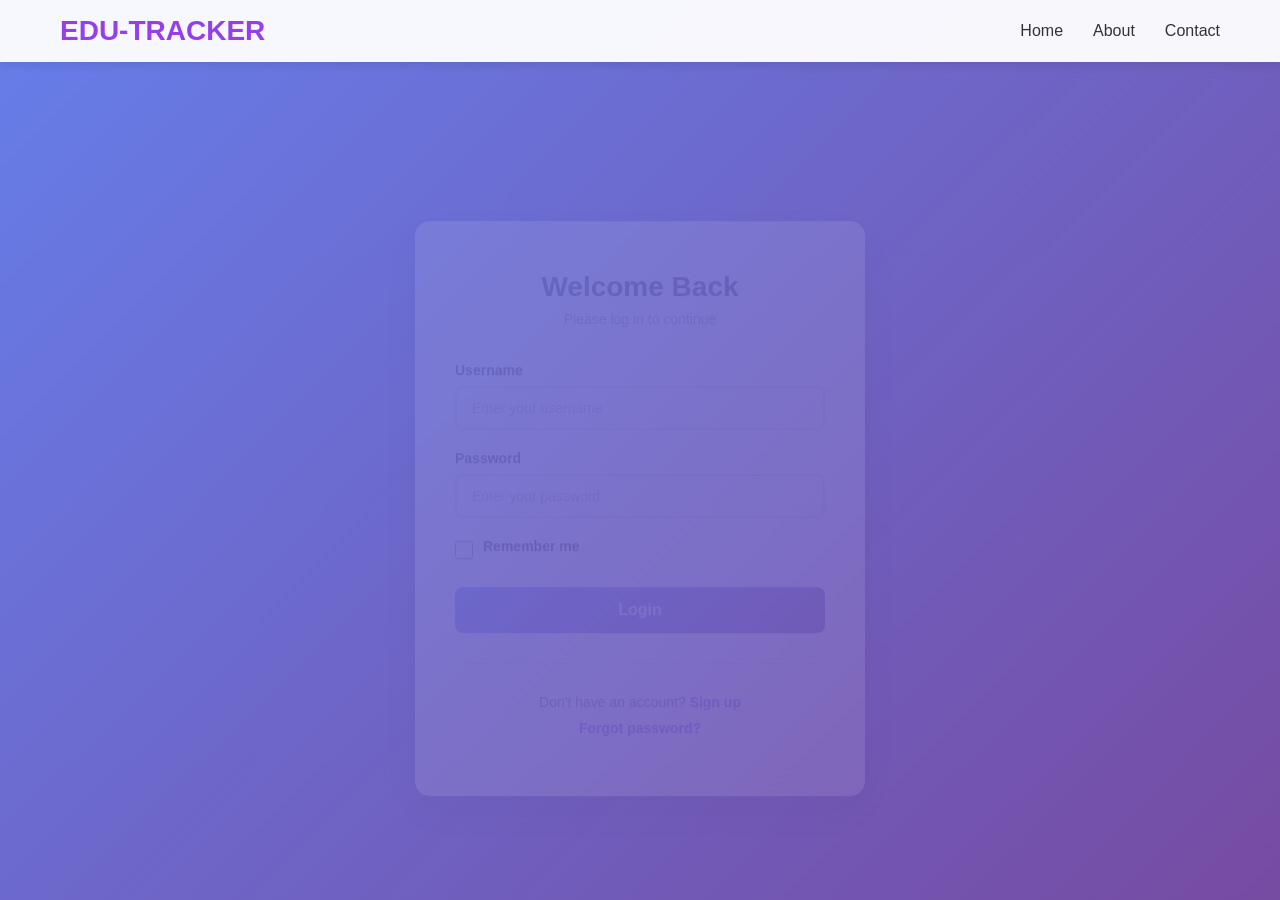
==== dashboard.html @ 572bf7b2 "done" ====
<!DOCTYPE html>
<html lang="en">
<head>
    <meta charset="UTF-8">
    <meta name="viewport" content="width=device-width, initial-scale=1.0">
    <title>E-Tracker - Dashboard</title>
    <link rel="stylesheet" href="style.css">
</head>
<body>
    <!-- Navigation Bar -->
    <nav class="navbar">
        <div class="nav-container">
            <h1 class="nav-title"><b>EDU-TRACKER</b></h1>
            <ul class="nav-list">
                <li><a href="dashboard.html">Dashboard</a></li>
                <li><a href="courses.html">My Courses</a></li>
                <li><a href="progress.html">My Progress</a></li>
                <li><a href="settings.html">Settings</a></li>
                <li><a href="#" id="logout-link">Logout</a></li>
            </ul>
        </div>
    </nav>

    <!-- Dashboard Container -->
    <div class="dashboard-container">
        <div class="dashboard-header">
            <h1>Welcome, <span id="username-display">User</span>!</h1>
            <p>Here's your learning dashboard</p>
        </div>

        <!-- Dashboard Cards -->
        <div class="dashboard-cards">
            <div class="card">
                <div class="card-icon">📚</div>
                <h3>Courses Enrolled</h3>
                <p class="card-number">5</p>
                <a href="courses.html" class="card-link">View Courses →</a>
            </div>

            <div class="card">
                <div class="card-icon">📊</div>
                <h3>Learning Progress</h3>
                <p class="card-number">65%</p>
                <a href="progress.html" class="card-link">View Progress →</a>
            </div>

            <div class="card">
                <div class="card-icon">🏆</div>
                <h3>Achievements</h3>
                <p class="card-number">12</p>
                <a href="#" class="card-link">View Badges →</a>
            </div>

            <div class="card">
                <div class="card-icon">📅</div>
                <h3>Upcoming Tasks</h3>
                <p class="card-number">3</p>
                <a href="#" class="card-link">View Tasks →</a>
            </div>
        </div>

        <!-- Recent Activity Section -->
        <div class="activity-section">
            <h2>Recent Activity</h2>
            <div class="activity-list">
                <div class="activity-item">
                    <div class="activity-dot"></div>
                    <div class="activity-content">
                        <p class="activity-title">Completed: Python Basics Module</p>
                        <p class="activity-time">2 hours ago</p>
                    </div>
                </div>
                <div class="activity-item">
                    <div class="activity-dot"></div>
                    <div class="activity-content">
                        <p class="activity-title">Scored 95% on JavaScript Quiz</p>
                        <p class="activity-time">1 day ago</p>
                    </div>
                </div>
                <div class="activity-item">
                    <div class="activity-dot"></div>
                    <div class="activity-content">
                        <p class="activity-title">Enrolled in Web Design Course</p>
                        <p class="activity-time">3 days ago</p>
                    </div>
                </div>
            </div>
        </div>
    </div>

    <script src="dashboard.js"></script>
</body>
</html>
---- style.css ----
* {
    margin: 0;
    padding: 0;
    box-sizing: border-box;
}

body {
    font-family: 'Segoe UI', Tahoma, Geneva, Verdana, sans-serif;
    background: linear-gradient(135deg, #667eea 0%, #764ba2 100%);
    min-height: 100vh;
    display: flex;
    flex-direction: column;
}

/* Navigation Bar */
.navbar {
    background-color: rgba(255, 255, 255, 0.95);
    box-shadow: 0 2px 10px rgba(0, 0, 0, 0.1);
    padding: 15px 0;
    position: sticky;
    top: 0;
    z-index: 100;
}

.nav-container {
    max-width: 1200px;
    margin: 0 auto;
    padding: 0 20px;
    display: flex;
    justify-content: space-between;
    align-items: center;
}

.nav-title {
    color: #953eeb;
    font-size: 28px;
    font-weight: bold;
    cursor: pointer;
    transition: all 0.3s ease;
}

.nav-title:hover {
    color: #764ba2;
    transform: scale(1.05);
}

.nav-list {
    display: flex;
    list-style: none;
    gap: 30px;
}

.nav-list a {
    text-decoration: none;
    color: #333;
    font-weight: 500;
    font-size: 16px;
    transition: all 0.3s ease;
    position: relative;
}

.nav-list a::after {
    content: '';
    position: absolute;
    bottom: -5px;
    left: 0;
    width: 0;
    height: 2px;
    background-color: #953eeb;
    transition: width 0.3s ease;
}

.nav-list a:hover {
    color: #953eeb;
}

.nav-list a:hover::after {
    width: 100%;
}

/* Login Container */
.login-container {
    flex: 1;
    display: flex;
    justify-content: center;
    align-items: center;
    padding: 40px 20px;
}

.login-box {
    background: white;
    border-radius: 15px;
    box-shadow: 0 15px 50px rgba(0, 0, 0, 0.3);
    padding: 50px 40px;
    width: 100%;
    max-width: 450px;
    animation: slideUp 0.5s ease;
}

@keyframes slideUp {
    from {
        opacity: 0;
        transform: translateY(30px);
    }
    to {
        opacity: 1;
        transform: translateY(0);
    }
}

.login-header {
    text-align: center;
    margin-bottom: 35px;
}

.login-header h2 {
    color: #333;
    font-size: 28px;
    margin-bottom: 8px;
}

.login-header p {
    color: #888;
    font-size: 14px;
}

/* Form Groups */
.form-group {
    margin-bottom: 20px;
}

.form-group label {
    display: block;
    margin-bottom: 8px;
    color: #333;
    font-weight: 600;
    font-size: 14px;
}

.form-group input[type="text"],
.form-group input[type="password"] {
    width: 100%;
    padding: 12px 15px;
    border: 2px solid #e0e0e0;
    border-radius: 8px;
    font-size: 14px;
    transition: all 0.3s ease;
    font-family: inherit;
}

.form-group input[type="text"]:focus,
.form-group input[type="password"]:focus {
    outline: none;
    border-color: #953eeb;
    box-shadow: 0 0 10px rgba(149, 62, 235, 0.2);
    background-color: #f9f9ff;
}

.form-group input::placeholder {
    color: #aaa;
}

/* Checkbox */
.form-group.checkbox {
    display: flex;
    align-items: center;
    margin-bottom: 25px;
}

.form-group input[type="checkbox"] {
    width: 18px;
    height: 18px;
    cursor: pointer;
    accent-color: #953eeb;
    margin-right: 10px;
}

.checkbox-label {
    margin: 0;
    cursor: pointer;
    font-weight: normal;
}

/* Login Button */
.login-btn {
    width: 100%;
    padding: 14px;
    background: linear-gradient(135deg, #667eea 0%, #764ba2 100%);
    color: white;
    border: none;
    border-radius: 8px;
    font-size: 16px;
    font-weight: 600;
    cursor: pointer;
    transition: all 0.3s ease;
    margin-bottom: 30px;
}

.login-btn:hover {
    transform: translateY(-2px);
    box-shadow: 0 10px 30px rgba(102, 126, 234, 0.4);
}

.login-btn:active {
    transform: translateY(0);
}

/* Login Footer */
.login-footer {
    text-align: center;
    border-top: 1px solid #e0e0e0;
    padding-top: 20px;
}

.login-footer p {
    margin: 10px 0;
    font-size: 14px;
    color: #666;
}

.login-footer a {
    color: #953eeb;
    text-decoration: none;
    font-weight: 600;
    transition: color 0.3s ease;
}

.login-footer a:hover {
    color: #764ba2;
    text-decoration: underline;
}

/* Sign Up Box Styles */
.signup-box {
    animation: slideUp 0.5s ease;
}

/* Animation for form transitions */
@keyframes fadeIn {
    from {
        opacity: 0;
    }
    to {
        opacity: 1;
    }
}

.login-container.fade-in,
.signup-container.fade-in {
    animation: fadeIn 0.3s ease;
}

/* Dashboard Styles */
.dashboard-container {
    flex: 1;
    max-width: 1200px;
    margin: 0 auto;
    width: 100%;
    padding: 40px 20px;
}

.dashboard-header {
    text-align: center;
    margin-bottom: 50px;
    color: white;
}

.dashboard-header h1 {
    font-size: 42px;
    margin-bottom: 10px;
    text-shadow: 0 2px 10px rgba(0, 0, 0, 0.2);
}

.dashboard-header p {
    font-size: 18px;
    opacity: 0.9;
}

/* Dashboard Cards */
.dashboard-cards {
    display: grid;
    grid-template-columns: repeat(auto-fit, minmax(250px, 1fr));
    gap: 25px;
    margin-bottom: 50px;
}

.card {
    background: white;
    border-radius: 15px;
    padding: 30px;
    text-align: center;
    box-shadow: 0 10px 30px rgba(0, 0, 0, 0.2);
    transition: all 0.3s ease;
    animation: slideUp 0.5s ease;
}

.card:hover {
    transform: translateY(-10px);
    box-shadow: 0 15px 50px rgba(0, 0, 0, 0.3);
}

.card-icon {
    font-size: 48px;
    margin-bottom: 15px;
}

.card h3 {
    color: #333;
    font-size: 18px;
    margin-bottom: 10px;
}

.card-number {
    font-size: 36px;
    font-weight: bold;
    color: #667eea;
    margin-bottom: 15px;
}

.card-link {
    display: inline-block;
    color: #953eeb;
    text-decoration: none;
    font-weight: 600;
    transition: all 0.3s ease;
}

.card-link:hover {
    color: #764ba2;
    transform: translateX(5px);
}

/* Activity Section */
.activity-section {
    background: white;
    border-radius: 15px;
    padding: 30px;
    box-shadow: 0 10px 30px rgba(0, 0, 0, 0.2);
}

.activity-section h2 {
    color: #333;
    margin-bottom: 25px;
    font-size: 24px;
}

.activity-list {
    display: flex;
    flex-direction: column;
    gap: 20px;
}

.activity-item {
    display: flex;
    align-items: flex-start;
    gap: 15px;
    padding: 15px 0;
    border-bottom: 1px solid #e0e0e0;
}

.activity-item:last-child {
    border-bottom: none;
}

.activity-dot {
    width: 12px;
    height: 12px;
    background: linear-gradient(135deg, #667eea 0%, #764ba2 100%);
    border-radius: 50%;
    margin-top: 5px;
    flex-shrink: 0;
}

.activity-content {
    flex: 1;
}

.activity-title {
    color: #333;
    font-weight: 600;
    margin-bottom: 5px;
}

.activity-time {
    color: #999;
    font-size: 13px;
}

/* Responsive Design */
@media (max-width: 768px) {
    .nav-container {
        flex-direction: column;
        gap: 15px;
    }

    .nav-list {
        gap: 20px;
    }

    .login-box {
        padding: 35px 25px;
    }

    .login-header h2 {
        font-size: 24px;
    }
}

@media (max-width: 480px) {
    .login-container {
        padding: 20px 15px;
    }

    .login-box {
        padding: 25px 20px;
    }

    .login-header h2 {
        font-size: 22px;
    }

    .nav-list {
        gap: 15px;
        font-size: 14px;
    }
}
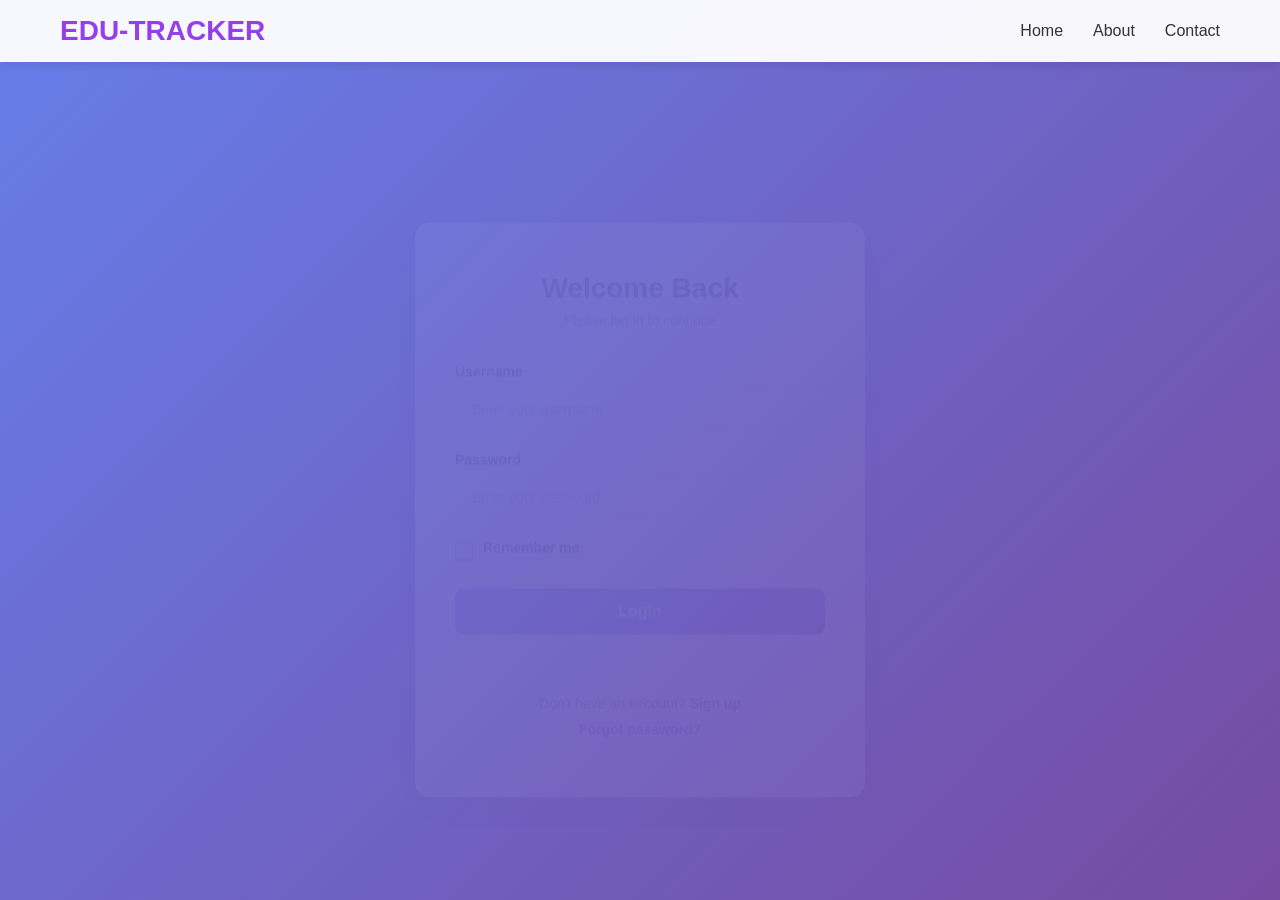
==== commit 22076376: "done" ====
--- a/dashboard.html
+++ b/dashboard.html
@@ -59,35 +59,53 @@
             </div>
         </div>
 
-        <!-- Recent Activity Section -->
-        <div class="activity-section">
-            <h2>Recent Activity</h2>
-            <div class="activity-list">
-                <div class="activity-item">
-                    <div class="activity-dot"></div>
-                    <div class="activity-content">
-                        <p class="activity-title">Completed: Python Basics Module</p>
-                        <p class="activity-time">2 hours ago</p>
-                    </div>
+    <!-- Study Tracker Section -->
+    <div class="activity-section tracker-section">
+        <h2>Study Tracker</h2>
+        <div class="tracker-grid" id="tracker-grid"></div>
+    </div>
+
+    <div class="activity-section study-advisor" id="study-advisor">
+        <h2>Study Advisor</h2>
+        <p id="advisor-summary">Your study advisor will recommend what to review and which resources to use so you can pass next time.</p>
+        <div class="advisor-cards" id="advisor-cards"></div>
+    </div>
+
+    <div class="activity-section resource-section">
+        <h2>Available Resources</h2>
+        <div class="resource-list" id="resource-list"></div>
+    </div>
+
+    <!-- Recent Activity Section -->
+    <div class="activity-section">
+        <h2>Recent Activity</h2>
+        <div class="activity-list">
+            <div class="activity-item">
+                <div class="activity-dot"></div>
+                <div class="activity-content">
+                    <p class="activity-title">Completed: Python Basics Module</p>
+                    <p class="activity-time">2 hours ago</p>
                 </div>
-                <div class="activity-item">
-                    <div class="activity-dot"></div>
-                    <div class="activity-content">
-                        <p class="activity-title">Scored 95% on JavaScript Quiz</p>
-                        <p class="activity-time">1 day ago</p>
-                    </div>
+            </div>
+            <div class="activity-item">
+                <div class="activity-dot"></div>
+                <div class="activity-content">
+                    <p class="activity-title">Scored 95% on JavaScript Quiz</p>
+                    <p class="activity-time">1 day ago</p>
                 </div>
-                <div class="activity-item">
-                    <div class="activity-dot"></div>
-                    <div class="activity-content">
-                        <p class="activity-title">Enrolled in Web Design Course</p>
-                        <p class="activity-time">3 days ago</p>
-                    </div>
+            </div>
+            <div class="activity-item">
+                <div class="activity-dot"></div>
+                <div class="activity-content">
+                    <p class="activity-title">Enrolled in Web Design Course</p>
+                    <p class="activity-time">3 days ago</p>
                 </div>
             </div>
         </div>
     </div>
+    </div>
 
+    <script src="study-api.js"></script>
     <script src="dashboard.js"></script>
 </body>
 </html>
--- a/style.css
+++ b/style.css
@@ -350,6 +350,171 @@
     gap: 20px;
 }
 
+.tracker-section .tracker-grid {
+    display: grid;
+    gap: 20px;
+}
+
+.tracker-card {
+    background: #f8f9ff;
+    border-radius: 20px;
+    padding: 25px;
+    box-shadow: 0 15px 30px rgba(0, 0, 0, 0.08);
+}
+
+.tracker-card-header {
+    display: flex;
+    justify-content: space-between;
+    align-items: flex-start;
+    gap: 20px;
+    margin-bottom: 20px;
+}
+
+.tracker-card-header h3 {
+    margin-bottom: 8px;
+    color: #1f2141;
+}
+
+.tracker-card-header p {
+    color: #5d5f7a;
+}
+
+.status-pill {
+    border-radius: 999px;
+    padding: 10px 16px;
+    font-size: 13px;
+    font-weight: 700;
+    color: white;
+}
+
+.status-pill.on-track {
+    background: #37b24d;
+}
+
+.status-pill.almost-there {
+    background: #f08c00;
+}
+
+.status-pill.needs-focus {
+    background: #f03e3e;
+}
+
+.tracker-card-body {
+    display: grid;
+    gap: 18px;
+    margin-bottom: 20px;
+}
+
+.mark-info {
+    display: flex;
+    justify-content: space-between;
+    align-items: center;
+    padding: 18px;
+    background: white;
+    border-radius: 16px;
+    box-shadow: inset 0 0 0 1px rgba(149, 62, 235, 0.08);
+}
+
+.mark-info p {
+    color: #5d5f7a;
+    margin-bottom: 5px;
+}
+
+.mark-info strong {
+    font-size: 26px;
+    color: #1f2141;
+}
+
+.mark-input-wrapper {
+    display: grid;
+    gap: 10px;
+}
+
+.mark-input-wrapper label {
+    color: #333;
+    font-weight: 600;
+}
+
+.mark-input {
+    width: 100%;
+    max-width: 120px;
+    padding: 12px 14px;
+    border: 2px solid #e0e0e0;
+    border-radius: 12px;
+    font-size: 16px;
+}
+
+.tracker-note {
+    color: #4d4d8d;
+    line-height: 1.7;
+}
+
+.study-advisor {
+    margin-top: 20px;
+}
+
+.advisor-cards {
+    display: grid;
+    gap: 20px;
+    margin-top: 20px;
+}
+
+.advisor-card {
+    background: #f8f9ff;
+    border-radius: 20px;
+    padding: 24px;
+    box-shadow: 0 12px 30px rgba(0, 0, 0, 0.08);
+}
+
+.advisor-card h3 {
+    margin-bottom: 10px;
+    color: #1f2141;
+}
+
+.advisor-card p {
+    color: #5d5f7a;
+    line-height: 1.7;
+}
+
+.advisor-small {
+    color: #667085;
+    font-size: 14px;
+    margin-top: 12px;
+}
+
+.resource-list {
+    display: grid;
+    gap: 18px;
+}
+
+.resource-item {
+    background: #f8f9ff;
+    border-radius: 20px;
+    padding: 24px;
+    box-shadow: 0 12px 30px rgba(0, 0, 0, 0.08);
+}
+
+.resource-item h3 {
+    margin-bottom: 12px;
+    color: #1f2141;
+}
+
+.resource-item p {
+    margin-bottom: 12px;
+    color: #5d5f7a;
+    line-height: 1.7;
+}
+
+.resource-item a {
+    color: #953eeb;
+    text-decoration: none;
+    font-weight: 700;
+}
+
+.resource-item a:hover {
+    text-decoration: underline;
+}
+
 .activity-item {
     display: flex;
     align-items: flex-start;
@@ -386,6 +551,201 @@
     font-size: 13px;
 }
 
+/* Page Layout */
+.page-container {
+    flex: 1;
+    max-width: 1200px;
+    margin: 0 auto;
+    width: 100%;
+    padding: 40px 20px;
+}
+
+.section {
+    margin-bottom: 40px;
+    color: white;
+}
+
+.section h1,
+.section h2 {
+    font-size: 36px;
+    margin-bottom: 18px;
+}
+
+.section p {
+    max-width: 780px;
+    line-height: 1.7;
+    color: #f0f0ff;
+    font-size: 17px;
+}
+
+.hero {
+    display: grid;
+    grid-template-columns: 1.4fr 1fr;
+    gap: 30px;
+    align-items: center;
+    background: rgba(255, 255, 255, 0.95);
+    border-radius: 30px;
+    padding: 50px;
+    box-shadow: 0 20px 60px rgba(0, 0, 0, 0.12);
+    color: #1f2141;
+}
+
+.hero h1 {
+    font-size: 3rem;
+    color: #1f2141;
+}
+
+.hero p {
+    color: #50577a;
+}
+
+.hero-actions {
+    display: flex;
+    gap: 16px;
+    flex-wrap: wrap;
+    margin-top: 24px;
+}
+
+.button {
+    display: inline-flex;
+    align-items: center;
+    justify-content: center;
+    padding: 14px 26px;
+    border-radius: 999px;
+    border: none;
+    background: #953eeb;
+    color: white;
+    font-size: 15px;
+    font-weight: 600;
+    text-decoration: none;
+    transition: transform 0.2s ease, box-shadow 0.2s ease, background 0.2s ease;
+}
+
+.button:hover {
+    transform: translateY(-2px);
+    box-shadow: 0 18px 35px rgba(149, 62, 235, 0.2);
+}
+
+.button-secondary {
+    background: #f5f5ff;
+    color: #4d4d8d;
+}
+
+.feature-grid,
+.contact-grid,
+.stats-grid {
+    display: grid;
+    grid-template-columns: repeat(auto-fit, minmax(260px, 1fr));
+    gap: 25px;
+}
+
+.feature-card,
+.contact-card,
+.setting-item,
+.progress-item {
+    background: white;
+    border-radius: 20px;
+    padding: 28px;
+    box-shadow: 0 14px 40px rgba(0, 0, 0, 0.12);
+}
+
+.feature-card h3,
+.setting-item h3 {
+    color: #1f2141;
+    margin-bottom: 15px;
+}
+
+.feature-card p,
+.setting-item p {
+    color: #5d5f7a;
+    line-height: 1.7;
+}
+
+.hero-cards {
+    display: grid;
+    gap: 18px;
+}
+
+.contact-card {
+    display: flex;
+    flex-direction: column;
+}
+
+.contact-form textarea {
+    width: 100%;
+    resize: vertical;
+    min-height: 140px;
+}
+
+.progress-section {
+    margin-top: 10px;
+}
+
+.progress-item {
+    display: grid;
+    gap: 12px;
+    margin-bottom: 20px;
+}
+
+.progress-item span {
+    font-weight: 600;
+    color: white;
+}
+
+.progress-bar {
+    width: 100%;
+    background: rgba(255, 255, 255, 0.18);
+    border-radius: 999px;
+    height: 18px;
+    overflow: hidden;
+}
+
+.progress-fill {
+    height: 100%;
+    background: linear-gradient(135deg, #667eea 0%, #764ba2 100%);
+    border-radius: 999px;
+}
+
+.settings-list {
+    display: grid;
+    gap: 20px;
+}
+
+.setting-item {
+    display: flex;
+    justify-content: space-between;
+    align-items: center;
+    gap: 20px;
+}
+
+.setting-item button {
+    min-width: 110px;
+}
+
+.contact-form .form-group label {
+    margin-bottom: 10px;
+    display: block;
+    color: #333;
+}
+
+.contact-form .form-group input,
+.contact-form .form-group textarea {
+    width: 100%;
+    padding: 14px 16px;
+    border: 2px solid #e0e0e0;
+    border-radius: 12px;
+    font-size: 15px;
+    transition: border-color 0.3s ease, box-shadow 0.3s ease;
+    font-family: inherit;
+}
+
+.contact-form .form-group input:focus,
+.contact-form .form-group textarea:focus {
+    outline: none;
+    border-color: #953eeb;
+    box-shadow: 0 0 15px rgba(149, 62, 235, 0.15);
+}
+
 /* Responsive Design */
 @media (max-width: 768px) {
     .nav-container {
@@ -404,6 +764,11 @@
     .login-header h2 {
         font-size: 24px;
     }
+
+    .hero {
+        grid-template-columns: 1fr;
+        padding: 35px;
+    }
 }
 
 @media (max-width: 480px) {
@@ -423,4 +788,8 @@
         gap: 15px;
         font-size: 14px;
     }
-}+
+    .hero {
+        padding: 24px;
+    }
+}
